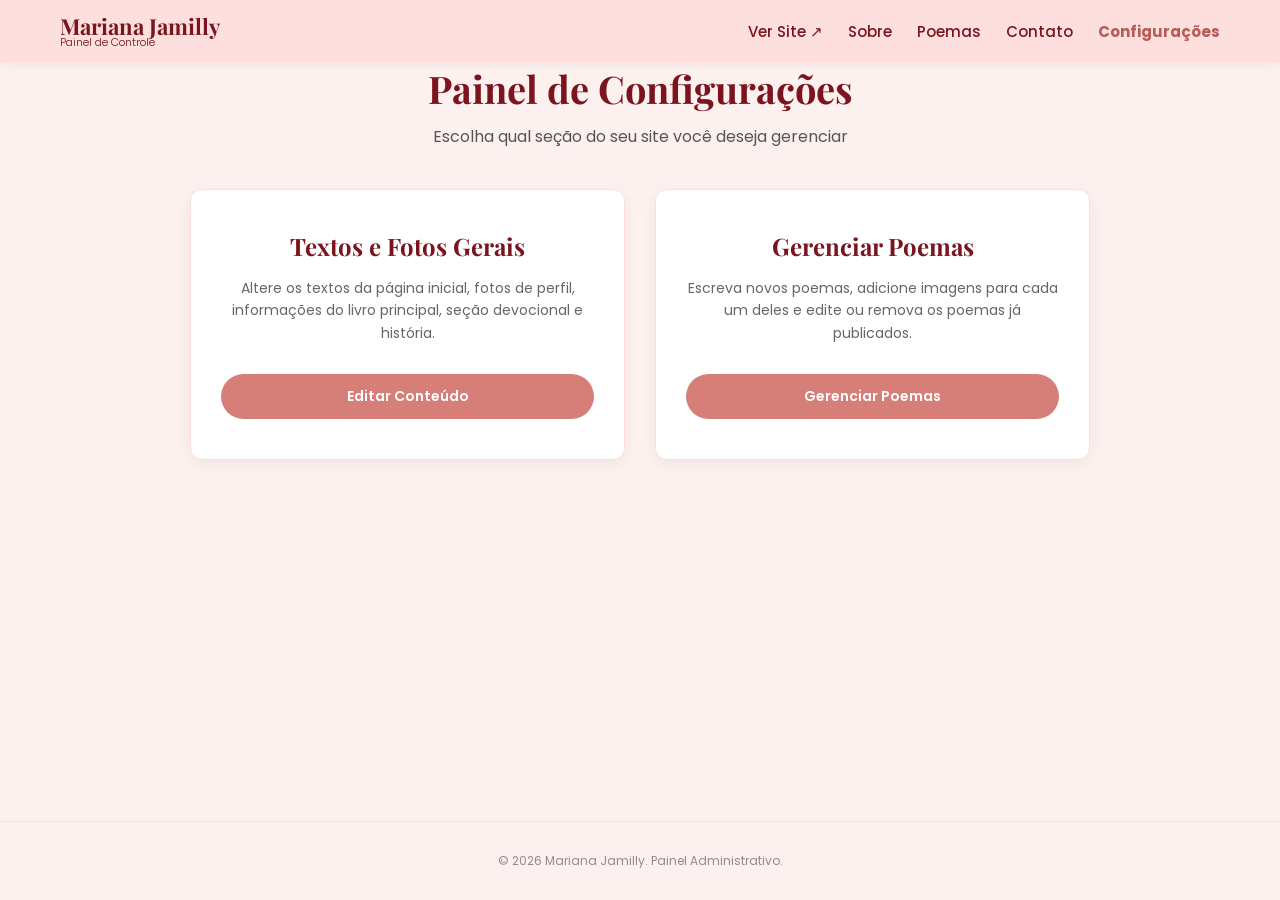
==== configuracoes.html @ 5aab3d3d "Add files via upload" ====
<!DOCTYPE html>
<html lang="pt-br">
<head>
    <meta charset="UTF-8">
    <meta name="viewport" content="width=device-width, initial-scale=1.0">
    <title>Configurações - Mariana Jamilly</title>
    
    <link rel="preconnect" href="https://fonts.googleapis.com">
    <link rel="preconnect" href="https://fonts.gstatic.com" crossorigin>
    <link href="https://fonts.googleapis.com/css2?family=Playfair+Display:ital,wght@0,400;0,700;1,400&family=Poppins:wght@300;400;600&display=swap" rel="stylesheet">
    
    <style>
        * { margin: 0; padding: 0; box-sizing: border-box; }

        body {
            font-family: 'Poppins', sans-serif;
            background-color: #FDF1F0;
            color: #4A4A4A;
            overflow-x: hidden;
            min-height: 100vh;
            display: flex;
            flex-direction: column;
        }

        .container { max-width: 1200px; margin: 0 auto; padding: 0 20px; width: 100%; }

        /* HEADER IDENTICO AO INDEX */
        header {
            background-color: #FDDFDD;
            padding: 15px 0;
            width: 100%;
            z-index: 1000;
            position: sticky;
            top: 0;
            box-shadow: 0 2px 10px rgba(0,0,0,0.05);
        }

        .header-content { display: flex; justify-content: space-between; align-items: center; }

        .logo {
            font-family: 'Playfair Display', serif;
            font-size: 22px;
            color: #7B141E;
            font-weight: 700;
            line-height: 1;
        }

        .logo span { 
            display: block; 
            font-size: 11px; font-family: 'Poppins'; font-weight: 300; 
        }

        .nav-menu { 
            display: flex; 
            gap: 25px; 
            list-style: none; 
        }
        
        .nav-menu a { 
            text-decoration: none; color: #7B141E; font-weight: 500; 
            font-size: 15px;
            transition: 0.3s;
        }

        .nav-menu a:hover {
            color: #D67F79;
        }
        
        .menu-toggle {
            display: none;
            flex-direction: column;
            gap: 5px;
            cursor: pointer;
            border: none;
            background: none;
        }
        
        .menu-toggle span {
            display: block;
            width: 25px;
            height: 3px;
            background-color: #7B141E;
            border-radius: 2px;
        }

        /* CONTEÚDO PAINEL DE CONFIGURAÇÕES */
        main {
            flex: 1;
            padding: 60px 0;
        }

        .page-title {
            text-align: center;
            margin-bottom: 40px;
        }

        .page-title h1 {
            font-family: 'Playfair Display', serif;
            font-size: 38px;
            color: #7B141E;
            margin-bottom: 10px;
        }

        .page-title p {
            color: #555;
            font-size: 16px;
        }

        .config-grid {
            display: grid;
            grid-template-columns: repeat(auto-fit, minmax(280px, 1fr));
            gap: 30px;
            max-width: 900px;
            margin: 0 auto;
        }

        .config-card {
            background-color: #FFFFFF;
            padding: 40px 30px;
            border-radius: 12px;
            text-align: center;
            box-shadow: 0 4px 15px rgba(0,0,0,0.05);
            transition: transform 0.3s ease, box-shadow 0.3s ease;
            display: flex;
            flex-direction: column;
            justify-content: space-between;
            align-items: center;
            border: 1px solid #FDDFDD;
        }

        .config-card:hover {
            transform: translateY(-5px);
            box-shadow: 0 8px 25px rgba(0,0,0,0.1);
        }

        .config-card h2 {
            font-family: 'Playfair Display', serif;
            font-size: 24px;
            color: #7B141E;
            margin-bottom: 15px;
        }

        .config-card p {
            font-size: 14px;
            color: #666;
            line-height: 1.6;
            margin-bottom: 30px;
        }

        .btn {
            display: inline-block;
            background-color: #D67F79;
            color: white;
            padding: 12px 30px;
            border-radius: 25px;
            font-weight: 600;
            font-size: 14px;
            border: none;
            cursor: pointer;
            transition: 0.3s;
            text-decoration: none;
            text-align: center;
            width: 100%;
        }

        .btn:hover { 
            background-color: #B75B56; 
        }

        /* FOOTER */
        footer {
            padding: 30px 0;
            background-color: #FDF1F0;
            border-top: 1px solid #FDDFDD;
            text-align: center;
        }

        /* RESPONSIVIDADE */
        @media (max-width: 768px) {
            .menu-toggle { display: flex; }
            .nav-menu {
                display: none;
                flex-direction: column;
                position: absolute;
                top: 70px;
                left: 0;
                width: 100%;
                background-color: #FDDFDD;
                padding: 20px;
                text-align: center;
                box-shadow: 0 5px 10px rgba(0,0,0,0.1);
            }
            .nav-menu.active { display: flex; }
        }
    </style>
</head>
<body>

    <!-- NAV IGUAL AO INDEX -->
    <header>
        <div class="container header-content">
            <div class="logo">
                Mariana Jamilly
                <span>Painel de Controle</span>
            </div>
            
            <button class="menu-toggle" id="mobile-menu">
                <span></span>
                <span></span>
                <span></span>
            </button>
            
            <ul class="nav-menu" id="nav-list">
                <li><a href="index.html">Ver Site ↗</a></li>
                <li><a href="index.html#sobre">Sobre</a></li>
                <li><a href="poemas.html">Poemas</a></li>
                <li><a href="index.html#contato">Contato</a></li>
                <li><a href="configuracoes.html" style="font-weight: bold; color: #B75B56;">Configurações</a></li>
            </ul>
        </div>
    </header>

    <main class="container">
        <div class="page-title">
            <h1>Painel de Configurações</h1>
            <p>Escolha qual seção do seu site você deseja gerenciar</p>
        </div>

        <div class="config-grid">
            <!-- OPÇÃO 1: EDITAR TEXTOS -->
            <div class="config-card">
                <div>
                    <h2>Textos e Fotos Gerais</h2>
                    <p>Altere os textos da página inicial, fotos de perfil, informações do livro principal, seção devocional e história.</p>
                </div>
                <a href="textos.html" class="btn">Editar Conteúdo</a>
            </div>

            <!-- OPÇÃO 2: GERENCIAR POEMAS -->
            <div class="config-card">
                <div>
                    <h2>Gerenciar Poemas</h2>
                    <p>Escreva novos poemas, adicione imagens para cada um deles e edite ou remova os poemas já publicados.</p>
                </div>
                <a href="poemasedit.html" class="btn">Gerenciar Poemas</a>
            </div>
        </div>
    </main>

    <footer>
        <p style="font-size: 12px; opacity: 0.6;">&copy; 2026 Mariana Jamilly. Painel Administrativo.</p>
    </footer>

    <script>
        // Menu Hambúrguer para Celular
        document.addEventListener('DOMContentLoaded', () => {
            const mobileMenu = document.getElementById('mobile-menu');
            const navList = document.getElementById('nav-list');

            if (mobileMenu && navList) {
                mobileMenu.addEventListener('click', () => {
                    navList.classList.toggle('active');
                });
            }
        });
    </script>
</body>
</html>
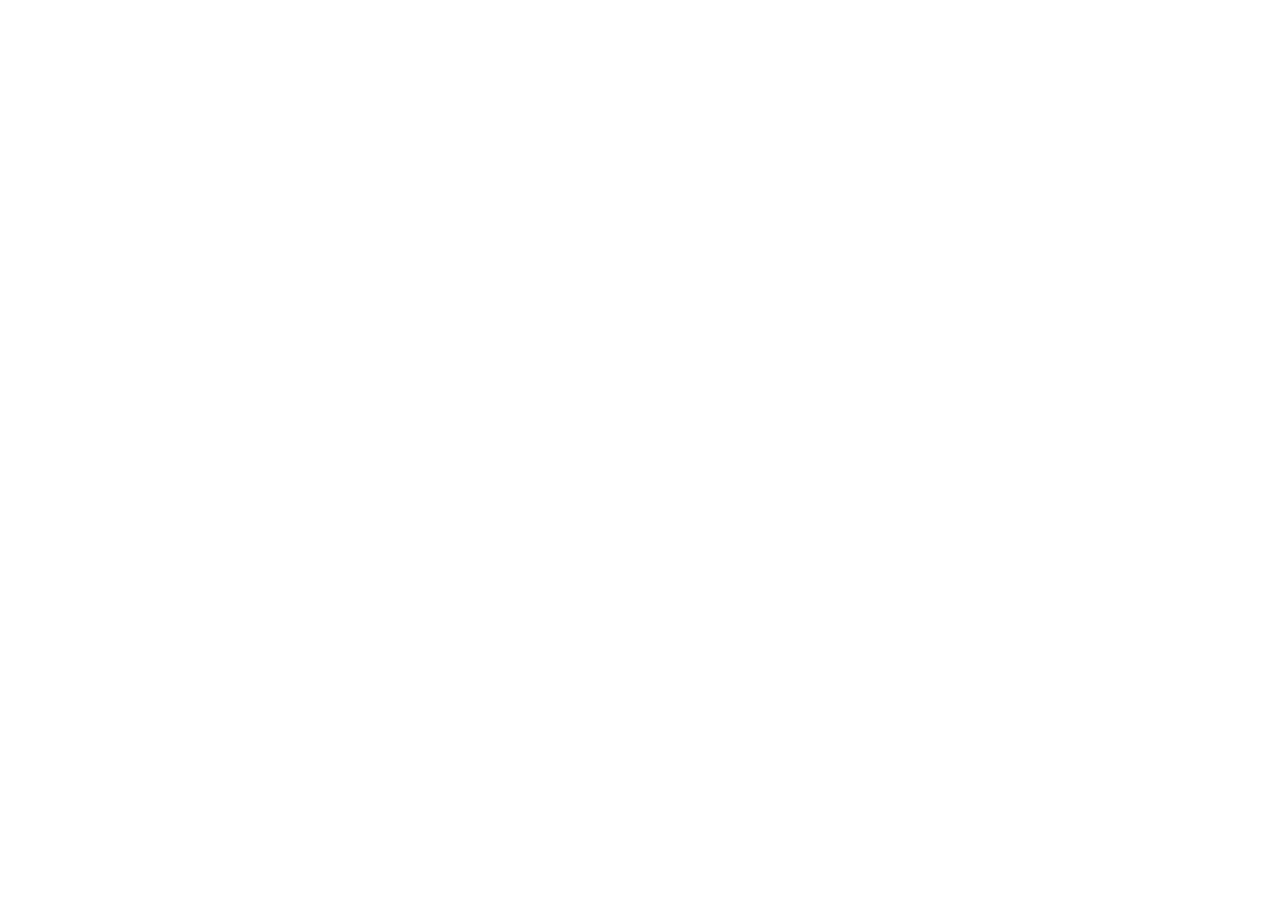
==== commit ff4c5f00: "Add files via upload" ====
--- a/configuracoes.html
+++ b/configuracoes.html
@@ -12,19 +12,19 @@
     <style>
         * { margin: 0; padding: 0; box-sizing: border-box; }
 
+        /* Esconde o corpo da página até confirmar se é ADM */
         body {
             font-family: 'Poppins', sans-serif;
             background-color: #FDF1F0;
             color: #4A4A4A;
             overflow-x: hidden;
             min-height: 100vh;
-            display: flex;
+            display: none; 
             flex-direction: column;
         }
 
         .container { max-width: 1200px; margin: 0 auto; padding: 0 20px; width: 100%; }
 
-        /* HEADER IDENTICO AO INDEX */
         header {
             background-color: #FDDFDD;
             padding: 15px 0;
@@ -54,6 +54,7 @@
             display: flex; 
             gap: 25px; 
             list-style: none; 
+            align-items: center;
         }
         
         .nav-menu a { 
@@ -83,7 +84,6 @@
             border-radius: 2px;
         }
 
-        /* CONTEÚDO PAINEL DE CONFIGURAÇÕES */
         main {
             flex: 1;
             padding: 60px 0;
@@ -167,7 +167,23 @@
             background-color: #B75B56; 
         }
 
-        /* FOOTER */
+        .btn-logout {
+            background-color: transparent;
+            border: 1px solid #7B141E;
+            color: #7B141E;
+            padding: 6px 15px;
+            border-radius: 15px;
+            font-size: 13px;
+            font-weight: 600;
+            cursor: pointer;
+            transition: 0.3s;
+        }
+
+        .btn-logout:hover {
+            background-color: #7B141E;
+            color: #FFF;
+        }
+
         footer {
             padding: 30px 0;
             background-color: #FDF1F0;
@@ -175,7 +191,6 @@
             text-align: center;
         }
 
-        /* RESPONSIVIDADE */
         @media (max-width: 768px) {
             .menu-toggle { display: flex; }
             .nav-menu {
@@ -196,7 +211,6 @@
 </head>
 <body>
 
-    <!-- NAV IGUAL AO INDEX -->
     <header>
         <div class="container header-content">
             <div class="logo">
@@ -212,10 +226,8 @@
             
             <ul class="nav-menu" id="nav-list">
                 <li><a href="index.html">Ver Site ↗</a></li>
-                <li><a href="index.html#sobre">Sobre</a></li>
                 <li><a href="poemas.html">Poemas</a></li>
-                <li><a href="index.html#contato">Contato</a></li>
-                <li><a href="configuracoes.html" style="font-weight: bold; color: #B75B56;">Configurações</a></li>
+                <li><button class="btn-logout" id="btn-sair">Sair da Conta</button></li>
             </ul>
         </div>
     </header>
@@ -227,7 +239,6 @@
         </div>
 
         <div class="config-grid">
-            <!-- OPÇÃO 1: EDITAR TEXTOS -->
             <div class="config-card">
                 <div>
                     <h2>Textos e Fotos Gerais</h2>
@@ -236,7 +247,6 @@
                 <a href="textos.html" class="btn">Editar Conteúdo</a>
             </div>
 
-            <!-- OPÇÃO 2: GERENCIAR POEMAS -->
             <div class="config-card">
                 <div>
                     <h2>Gerenciar Poemas</h2>
@@ -248,21 +258,72 @@
     </main>
 
     <footer>
-        <p style="font-size: 12px; opacity: 0.6;">&copy; 2026 Mariana Jamilly. Painel Administrativo.</p>
+        <p style="font-size: 12px; opacity: 0.6;">&copy; 2026 Mariana Jamilly. configurações.</p>
     </footer>
 
-    <script>
-        // Menu Hambúrguer para Celular
-        document.addEventListener('DOMContentLoaded', () => {
-            const mobileMenu = document.getElementById('mobile-menu');
-            const navList = document.getElementById('nav-list');
-
-            if (mobileMenu && navList) {
-                mobileMenu.addEventListener('click', () => {
-                    navList.classList.toggle('active');
+    <!-- SDKs do Firebase -->
+<script src="https://www.gstatic.com/firebasejs/10.8.0/firebase-app-compat.js"></script>
+<script src="https://www.gstatic.com/firebasejs/10.8.0/firebase-auth-compat.js"></script>
+
+<script>
+    const firebaseConfig = {
+        apiKey: "AIzaSyDOOPrODo46x_VqXNUdvwq38wYK1TCkJXA",
+        authDomain: "mariana-jamilly.firebaseapp.com",
+        projectId: "mariana-jamilly",
+        storageBucket: "mariana-jamilly.firebasestorage.app",
+        messagingSenderId: "983935199953",
+        appId: "1:983935199953:web:7b83c279b809056218b3f0"
+    };
+
+    if (!firebase.apps.length) {
+        firebase.initializeApp(firebaseConfig);
+    }
+
+    const EMAILS_AUTORIZADOS = [
+        "polyanadesn02@gmail.com",
+        "polyanadesouzaneves2@gmail.com",
+        "polyanadesouza02@gmail.com",
+        "marianajamillynevesdeoliveira@gmail.com"
+    ];
+
+    firebase.auth().onAuthStateChanged((usuario) => {
+        alert(usuario ? usuario.email : "SEM USUARIO");
+        if (usuario) {
+    document.body.style.display = "flex";
+} else {
+    window.location.href = "login.html";
+}
+    });
+    
+    firebase.auth().onAuthStateChanged((usuario) => {
+
+    alert("EMAIL RETORNADO: " + usuario.email);
+
+    alert(
+        EMAILS_AUTORIZADOS.includes(usuario.email)
+    );
+
+});
+
+    document.addEventListener('DOMContentLoaded', () => {
+        const mobileMenu = document.getElementById('mobile-menu');
+        const navList = document.getElementById('nav-list');
+        const btnSair = document.getElementById('btn-sair');
+
+        if (mobileMenu && navList) {
+            mobileMenu.addEventListener('click', () => {
+                navList.classList.toggle('active');
+            });
+        }
+
+        if (btnSair) {
+            btnSair.addEventListener('click', () => {
+                firebase.auth().signOut().then(() => {
+                    window.location.href = "login.html";
                 });
-            }
-        });
-    </script>
+            });
+        }
+    });
+</script>
 </body>
 </html>
